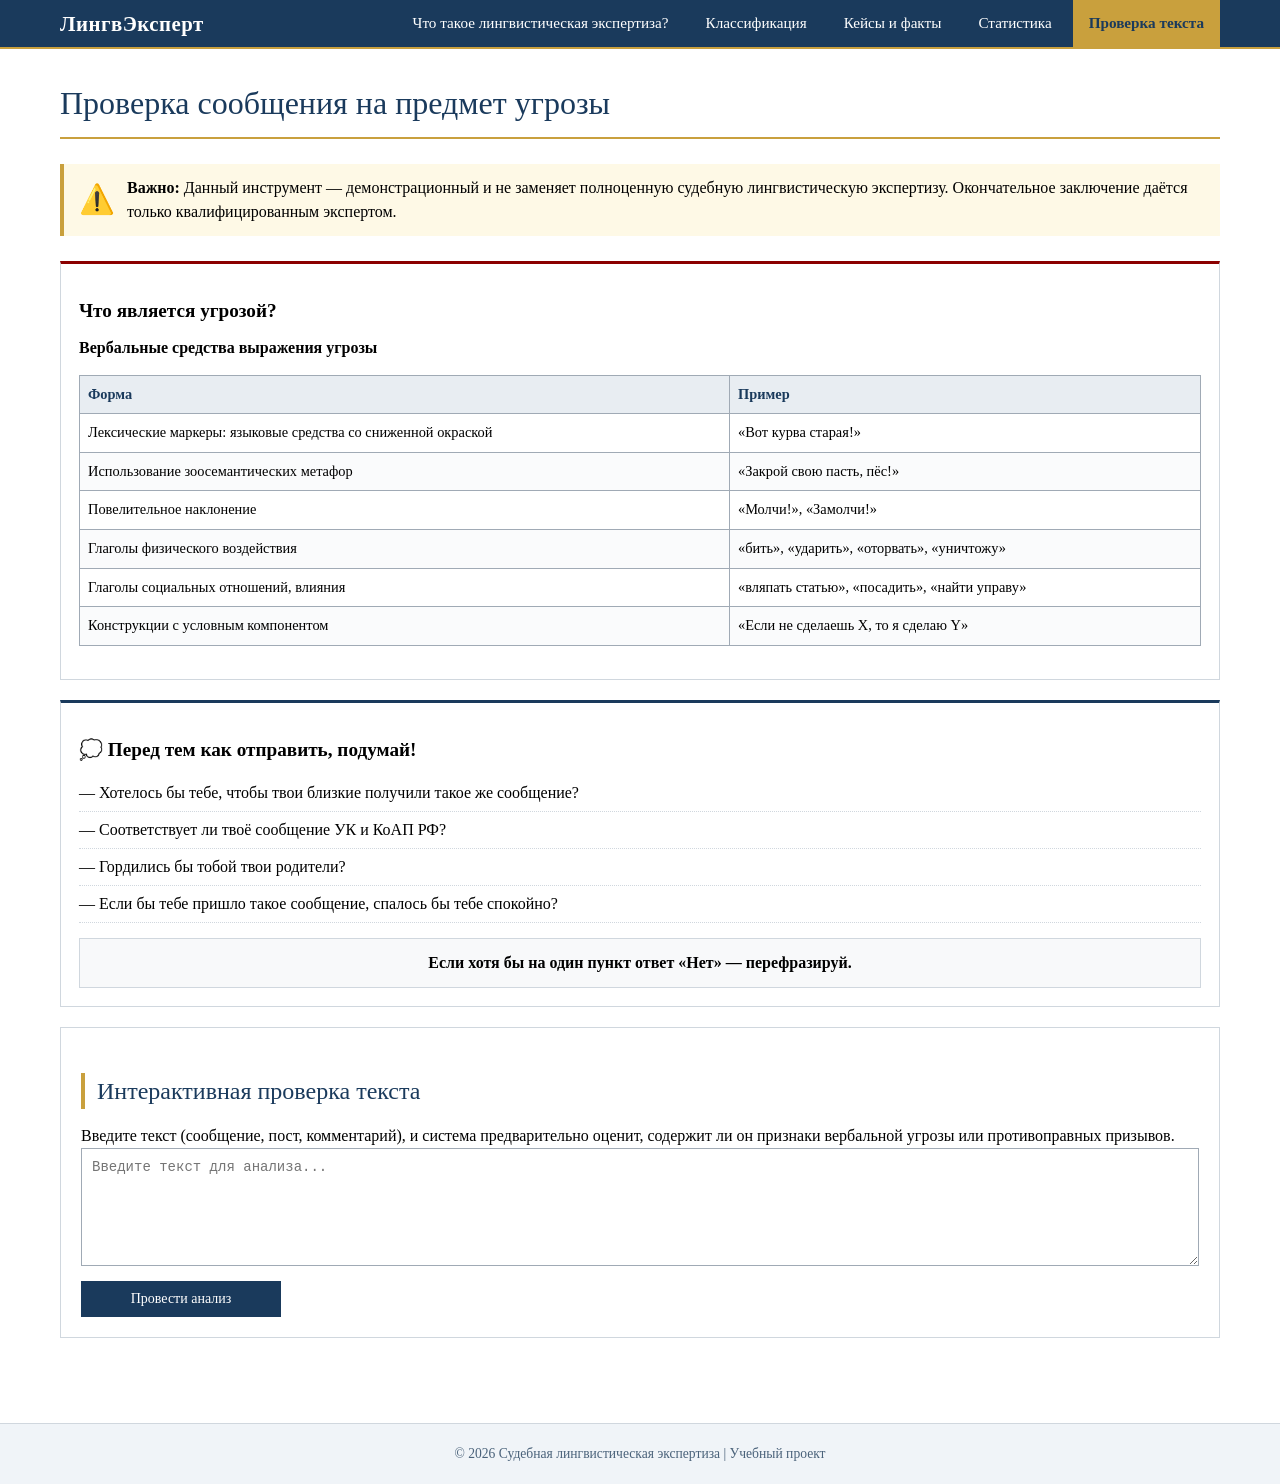
==== analyzer.html @ 52851d40 "Update analyzer.html" ====
<!DOCTYPE html>
<html lang="ru">
<head>
    <meta charset="UTF-8">
    <meta name="viewport" content="width=device-width, initial-scale=1.0">
    <title>Проверка текста на угрозы - ЛингвЭксперт</title>
    <link rel="stylesheet" href="style.css">
</head>
<body>
    <nav>
        <div class="nav-container">
            <div class="logo"> ЛингвЭксперт</div>
            <ul>
                <li><a href="index.html">Что такое лингвистическая экспертиза?</a></li>
                <li><a href="classification.html">Классификация</a></li>
                <li><a href="cases.html">Кейсы и факты</a></li>
                <li><a href="statistics.html">Статистика</a></li>
                <li><a href="analyzer.html" class="active">Проверка текста</a></li>
            </ul>
        </div>
    </nav>

    <main class="container">
        <h1> Проверка сообщения на предмет угрозы</h1>

        <div class="guide-warning">
            <span class="warning-icon">⚠️</span>
            <p><strong>Важно:</strong> Данный инструмент — демонстрационный и не заменяет полноценную судебную лингвистическую экспертизу. Окончательное заключение даётся только квалифицированным экспертом.</p>
        </div>
        
        <div class="guide-category red">
            <h3> Что является угрозой?</h3>
            <h4>Вербальные средства выражения угрозы</h4>
            <table class="guide-table">
                <thead>
                    <tr><th>Форма</th><th>Пример</th></tr>
                </thead>
                <tbody>
                    <tr><td>Лексические маркеры: языковые средства со сниженной окраской</td><td>«Вот курва старая!»</td></tr>
                    <tr><td>Использование зоосемантических метафор</td><td>«Закрой свою пасть, пёс!»</td></tr>
                    <tr><td>Повелительное наклонение</td><td>«Молчи!», «Замолчи!»</td></tr>
                    <tr><td>Глаголы физического воздействия</td><td>«бить», «ударить», «оторвать», «уничтожу»</td></tr>
                    <tr><td>Глаголы социальных отношений, влияния</td><td>«вляпать статью», «посадить», «найти управу»</td></tr>
                    <tr><td>Конструкции с условным компонентом</td><td>«Если не сделаешь Х, то я сделаю Y»</td></tr>
                </tbody>
            </table>
        </div>
        
        <div class="guide-category blue">
            <h3>💭 Перед тем как отправить, подумай!</h3>
            <ul class="checklist">
                <li>— Хотелось бы тебе, чтобы твои близкие получили такое же сообщение?</li>
                <li>— Соответствует ли твоё сообщение УК и КоАП РФ?</li>
                <li>— Гордились бы тобой твои родители?</li>
                <li>— Если бы тебе пришло такое сообщение, спалось бы тебе спокойно?</li>
            </ul>
            <p class="checklist-note"><strong>Если хотя бы на один пункт ответ «Нет» — перефразируй.</strong></p>
        </div>
        
        <section class="analyzer-section">
            <h2> Интерактивная проверка текста</h2>
            <p class="analyzer-desc">Введите текст (сообщение, пост, комментарий), и система предварительно оценит, содержит ли он признаки вербальной угрозы или противоправных призывов.</p>
            
            <div class="analyzer-input">
                <textarea id="userText" rows="6" placeholder="Введите текст для анализа..."></textarea>
                <button id="analyzeBtn"> Провести анализ</button>
            </div>
            
            <div id="analysisResult" class="analysis-result" style="display: none;">
                <h3> Результат предварительного анализа:</h3>
                <div id="resultContent"></div>
            </div>
        </section>
    </main>

    <footer>
        <p>© 2026 Судебная лингвистическая экспертиза | Учебный проект</p>
    </footer>

    <script src="script.js"></script>
    <script>
        const THREAT_MARKERS = {
            direct: ['уничтожу', 'убью', 'зарежу', 'пристрелю', 'взорву', 'подорву', 'растерзаю', 'ликвидирую', 'прикончу', 'задушу', 'забью', 'зарежу', 'прибью'],
            indirect: ['пожалеешь', 'последствия', 'будешь отвечать', 'расплатишься', 'тебе не поздоровится', 'ты ответишь', 'пеняй на себя', 'пожалеешь'],
            violence: ['смерть', 'кровь', 'убийство', 'насилие', 'расправа', 'возмездие', 'агрессия', 'жестокость']
        };
        
        const IMPERATIVE_MARKERS = {
            direct: ['долой', 'вперёд', 'прочь', 'вон', 'хватит', 'требуется', 'следует', 'обязаны', 'должны', 'прекратите', 'перестаньте', 'отойди', 'уйди'],
            forms: ['давай', 'давайте', 'призываю', 'требую', 'приказываю', 'умоляю', 'прошу']
        };
        
        function analyzeText() {
            const text = document.getElementById('userText').value;
            if (!text.trim()) {
                alert('Введите текст для анализа');
                return;
            }
            
            const lowerText = text.toLowerCase();
            
            const foundDirect = THREAT_MARKERS.direct.filter(m => lowerText.includes(m));
            const foundIndirect = THREAT_MARKERS.indirect.filter(m => lowerText.includes(m));
            const foundViolence = THREAT_MARKERS.violence.filter(m => lowerText.includes(m));
            const foundImperatives = IMPERATIVE_MARKERS.direct.filter(m => lowerText.includes(m));
            const foundForms = IMPERATIVE_MARKERS.forms.filter(m => lowerText.includes(m));

            let threatLevel = 0;
            threatLevel += foundDirect.length * 30;
            threatLevel += foundIndirect.length * 15;
            threatLevel += foundViolence.length * 20;
            threatLevel += foundImperatives.length * 25;
            threatLevel += foundForms.length * 15;
            threatLevel = Math.min(threatLevel, 100);
            
            let levelClass = '', levelText = '', conclusion = '';
            if (threatLevel >= 60) {
                levelClass = 'high';
                levelText = 'ВЫСОКИЙ';
                conclusion = 'Текст содержит явные признаки угрозы или призыва. Рекомендуется воздержаться от публикации.';
            } else if (threatLevel >= 30) {
                levelClass = 'medium';
                levelText = 'СРЕДНИЙ';
                conclusion = 'Текст содержит отдельные маркеры, которые могут быть интерпретированы как угроза или призыв в определённом контексте.';
            } else {
                levelClass = 'low';
                levelText = 'НИЗКИЙ';
                conclusion = 'Явных признаков угрозы или призыва не обнаружено.';
            }
            
            document.getElementById('analysisResult').style.display = 'block';
            document.getElementById('resultContent').innerHTML = `
                <div class="threat-meter ${levelClass}">
                    <span class="meter-label">Уровень угрозы: ${levelText}</span>
                    <div class="meter-bar"><div class="meter-fill ${levelClass}" style="width: ${threatLevel}%"></div></div>
                    <span class="meter-value">${threatLevel}%</span>
                </div>
                <div class="details">
                    <h4> Обнаруженные маркеры:</h4>
                    ${foundDirect.length ? `<p><strong>Прямые угрозы:</strong> ${foundDirect.join(', ')}</p>` : ''}
                    ${foundIndirect.length ? `<p><strong>Косвенные угрозы:</strong> ${foundIndirect.join(', ')}</p>` : ''}
                    ${foundViolence.length ? `<p><strong>Лексика насилия:</strong> ${foundViolence.join(', ')}</p>` : ''}
                    ${foundImperatives.length ? `<p><strong>Императивные маркеры:</strong> ${foundImperatives.join(', ')}</p>` : ''}
                    ${foundForms.length ? `<p><strong>Побудительные конструкции:</strong> ${foundForms.join(', ')}</p>` : ''}\
                   
                </div>
                <div class="conclusion ${levelClass}">
                    <strong> Предварительное заключение:</strong> ${conclusion}
                </div>
            `;
        }
        
        document.getElementById('analyzeBtn').addEventListener('click', analyzeText);
        
        document.getElementById('userText').addEventListener('keydown', function(e) {
            if (e.ctrlKey && e.key === 'Enter') {
                analyzeText();
            }
        });
    </script>
</body>
</html>
---- style.css ----
* {
    margin: 0;
    padding: 0;
    box-sizing: border-box;
}

body {
    font-family: 'Times New Roman', 'Georgia', 'Segoe UI', serif;
    background: #ffffff;
    color: #000000;
    line-height: 1.5;
    font-size: 16px;
}

/* ===== МЕНЮ (строгое, как на госсайтах) ===== */
nav {
    background: #1a3a5c;
    padding: 0;
    position: sticky;
    top: 0;
    z-index: 100;
    border-bottom: 2px solid #c9a03d;
}

.nav-container {
    max-width: 1200px;
    margin: 0 auto;
    display: flex;
    justify-content: space-between;
    align-items: center;
    padding: 0 20px;
}

.logo {
    color: #ffffff;
    font-size: 1.3rem;
    font-weight: bold;
    font-family: 'Times New Roman', serif;
    letter-spacing: 0.5px;
}

nav ul {
    list-style: none;
    display: flex;
    gap: 5px;
    margin: 0;
    padding: 0;
}

nav a {
    color: #ffffff;
    text-decoration: none;
    font-size: 0.95rem;
    padding: 12px 16px;
    display: inline-block;
    transition: background 0.2s;
    font-family: 'Segoe UI', 'Times New Roman', serif;
}

nav a:hover {
    background: #0f2b44;
    text-decoration: underline;
}

nav a.active {
    background: #c9a03d;
    color: #1a3a5c;
    font-weight: bold;
}

/* ===== ОСНОВНОЙ КОНТЕЙНЕР ===== */
.container {
    max-width: 1200px;
    margin: 0 auto;
    padding: 30px 20px;
}

/* ===== ЗАГОЛОВКИ ===== */
h1 {
    font-size: 2rem;
    font-weight: normal;
    color: #1a3a5c;
    border-bottom: 2px solid #c9a03d;
    padding-bottom: 10px;
    margin-bottom: 25px;
    font-family: 'Times New Roman', serif;
}

h2 {
    font-size: 1.5rem;
    font-weight: normal;
    color: #1a3a5c;
    border-left: 4px solid #c9a03d;
    padding-left: 12px;
    margin: 25px 0 15px 0;
    font-family: 'Times New Roman', serif;
}

h3 {
    font-size: 1.2rem;
    font-weight: bold;
    color: #000000;
    margin: 15px 0 10px 0;
}

h4 {
    font-size: 1rem;
    font-weight: bold;
    margin: 10px 0 8px 0;
}

/* ===== HERO (упрощённый) ===== */
.hero {
    background: #f0f4f8;
    padding: 30px;
    text-align: center;
    margin-bottom: 30px;
    border: 1px solid #d0d7de;
}

.hero h1 {
    border-bottom: none;
    margin-bottom: 10px;
    font-size: 2.2rem;
}

.subtitle {
    color: #4a627a;
    font-size: 1.1rem;
}

/* ===== КАРТОЧКИ (простые рамки) ===== */
.definition-card, .history-section, .reasons-section, 
.stages-section, .table-section, .chart-section, 
.analyzer-section, .cases-section, .facts-section {
    background: #ffffff;
    padding: 20px;
    margin-bottom: 25px;
    border: 1px solid #d0d7de;
}

.highlight {
    background: #f8f9fa;
    border-left: 4px solid #c9a03d;
    padding: 12px 15px;
    margin-top: 15px;
}

/* ===== СЕТКА ПРИЧИН ===== */
.reasons-grid {
    display: grid;
    grid-template-columns: repeat(auto-fit, minmax(280px, 1fr));
    gap: 12px;
    margin-top: 15px;
}

.reason-card {
    background: #f8f9fa;
    padding: 12px 15px;
    border: 1px solid #e0e4e8;
    font-size: 0.95rem;
}

/* ===== ЭТАПЫ ===== */
.stages-container {
    display: flex;
    flex-direction: column;
    gap: 15px;
    margin-top: 15px;
}

.stage {
    display: flex;
    gap: 15px;
    border: 1px solid #e0e4e8;
    padding: 15px;
}

.stage-num {
    width: 36px;
    height: 36px;
    background: #1a3a5c;
    color: white;
    text-align: center;
    line-height: 36px;
    font-weight: bold;
    flex-shrink: 0;
}

.stage-content {
    flex: 1;
}

.stage-example {
    background: #f8f9fa;
    padding: 8px 12px;
    margin-top: 10px;
    font-size: 0.9rem;
    border-left: 3px solid #c9a03d;
}

/* ===== ИЗОБРАЖЕНИЯ ===== */
.image-section {
    margin-bottom: 25px;
}

.image-grid {
    display: grid;
    grid-template-columns: repeat(auto-fit, minmax(280px, 1fr));
    gap: 20px;
}

.image-card {
    border: 1px solid #d0d7de;
    padding: 8px;
    background: #ffffff;
}

.image-card img {
    width: 100%;
    height: 180px;
    object-fit: cover;
}

.image-card p {
    padding: 10px;
    text-align: center;
    font-size: 0.9rem;
}

/* ===== ТАБЛИЦЫ (обычные, без лишних эффектов) ===== */
table {
    width: 100%;
    border-collapse: collapse;
    margin: 15px 0;
    font-size: 0.9rem;
}

th, td {
    border: 1px solid #a0aab5;
    padding: 8px 10px;
    text-align: left;
    vertical-align: top;
}

th {
    background: #e8edf2;
    font-weight: bold;
    color: #1a3a5c;
}

tr:nth-child(even) {
    background: #fafbfc;
}

/* DataTables стилизация под обычный вид */
.dataTables_wrapper .dataTables_length,
.dataTables_wrapper .dataTables_filter,
.dataTables_wrapper .dataTables_info,
.dataTables_wrapper .dataTables_paginate {
    font-size: 0.85rem;
    margin: 10px 0;
}

/* ===== КЕЙСЫ ===== */
.case-card {
    display: flex;
    gap: 15px;
    border: 1px solid #d0d7de;
    padding: 18px;
    margin-bottom: 15px;
}

.case-icon {
    font-size: 2rem;
    flex-shrink: 0;
}

.case-content h3 {
    margin-top: 0;
    color: #1a3a5c;
}

/* ===== ФАКТЫ ===== */
.facts-grid {
    display: grid;
    grid-template-columns: repeat(auto-fit, minmax(260px, 1fr));
    gap: 12px;
    margin-top: 15px;
}

.fact-card {
    display: flex;
    align-items: center;
    gap: 12px;
    border: 1px solid #e0e4e8;
    padding: 12px;
    background: #ffffff;
}

.fact-number {
    width: 28px;
    height: 28px;
    background: #1a3a5c;
    color: white;
    text-align: center;
    line-height: 28px;
    font-weight: bold;
    flex-shrink: 0;
}

/* ===== АНАЛИЗАТОР ===== */
.analyzer-input {
    display: flex;
    flex-direction: column;
    gap: 15px;
}

.analyzer-input textarea {
    width: 100%;
    padding: 10px;
    border: 1px solid #a0aab5;
    font-family: 'Courier New', monospace;
    font-size: 14px;
    resize: vertical;
}

.analyzer-input button {
    background: #1a3a5c;
    color: white;
    border: none;
    padding: 10px 20px;
    width: 200px;
    font-size: 14px;
    cursor: pointer;
    font-family: 'Times New Roman', serif;
}

.analyzer-input button:hover {
    background: #0f2b44;
}

.analysis-result {
    margin-top: 25px;
    padding: 15px;
    border: 1px solid #d0d7de;
}

.threat-meter {
    text-align: center;
    margin-bottom: 20px;
}

.meter-label {
    font-weight: bold;
    margin-bottom: 8px;
}

.meter-bar {
    height: 24px;
    background: #e0e4e8;
    width: 100%;
    margin: 5px 0;
}

.meter-fill {
    height: 100%;
    width: 0%;
}

.meter-fill.high { background: #8b0000; }
.meter-fill.medium { background: #cd853f; }
.meter-fill.low { background: #2e6b2e; }

.meter-value {
    font-weight: bold;
}

.details {
    margin: 15px 0;
    padding: 12px;
    background: #f8f9fa;
    border: 1px solid #e0e4e8;
}

.details p {
    margin: 5px 0;
}

.conclusion {
    padding: 12px;
    margin-top: 15px;
}

.conclusion.high { background: #fce4e4; border-left: 4px solid #8b0000; }
.conclusion.medium { background: #fef4e8; border-left: 4px solid #cd853f; }
.conclusion.low { background: #e8f0e8; border-left: 4px solid #2e6b2e; }

.analyzer-note {
    margin-top: 15px;
    padding: 12px;
    background: #f8f9fa;
    border: 1px solid #e0e4e8;
    font-size: 0.85rem;
}

/* ===== ПАМЯТКА ===== */
.guide-warning {
    background: #fef9e6;
    border-left: 4px solid #c9a03d;
    padding: 12px 15px;
    display: flex;
    align-items: center;
    gap: 12px;
    margin-bottom: 25px;
}

.warning-icon {
    font-size: 1.8rem;
}

.guide-category {
    border: 1px solid #d0d7de;
    padding: 18px;
    margin-bottom: 20px;
}

.guide-category.red { border-top: 3px solid #8b0000; }
.guide-category.green { border-top: 3px solid #2e6b2e; }
.guide-category.blue { border-top: 3px solid #1a3a5c; }

.guide-table {
    width: 100%;
    border-collapse: collapse;
    margin: 15px 0;
    font-size: 0.9rem;
}

.guide-table th, .guide-table td {
    border: 1px solid #a0aab5;
    padding: 8px;
}

.guide-table th {
    background: #e8edf2;
}

.marker-grid {
    display: flex;
    flex-wrap: wrap;
    gap: 10px;
    margin: 15px 0;
}

.marker-badge {
    padding: 4px 12px;
    font-size: 0.85rem;
    border: 1px solid #a0aab5;
}

.marker-badge.danger { background: #fce4e4; border-color: #8b0000; }
.marker-badge.warning { background: #fef4e8; border-color: #cd853f; }
.marker-badge.caution { background: #fef9e6; border-color: #c9a03d; }

.checklist {
    list-style: none;
    padding: 0;
}

.checklist li {
    padding: 6px 0;
    border-bottom: 1px dotted #d0d7de;
}

.checklist-note {
    margin-top: 15px;
    padding: 12px;
    background: #f8f9fa;
    text-align: center;
    border: 1px solid #d0d7de;
}

/* ===== ПОДВАЛ ===== */
footer {
    background: #f0f4f8;
    text-align: center;
    padding: 20px;
    margin-top: 30px;
    border-top: 1px solid #d0d7de;
    font-size: 0.85rem;
    color: #4a627a;
}

/* ===== АДАПТАЦИЯ ПОД МОБИЛЬНЫЕ ===== */
@media (max-width: 800px) {
    .nav-container {
        flex-direction: column;
        padding: 5px 15px;
    }
    
    nav ul {
        flex-wrap: wrap;
        justify-content: center;
    }
    
    nav a {
        padding: 8px 12px;
        font-size: 0.85rem;
    }
    
    .container {
        padding: 15px;
    }
    
    h1 {
        font-size: 1.6rem;
    }
    
    h2 {
        font-size: 1.3rem;
    }
    
    .stage {
        flex-direction: column;
    }
    
    .case-card {
        flex-direction: column;
    }
    
    .image-grid {
        grid-template-columns: 1fr;
    }
}
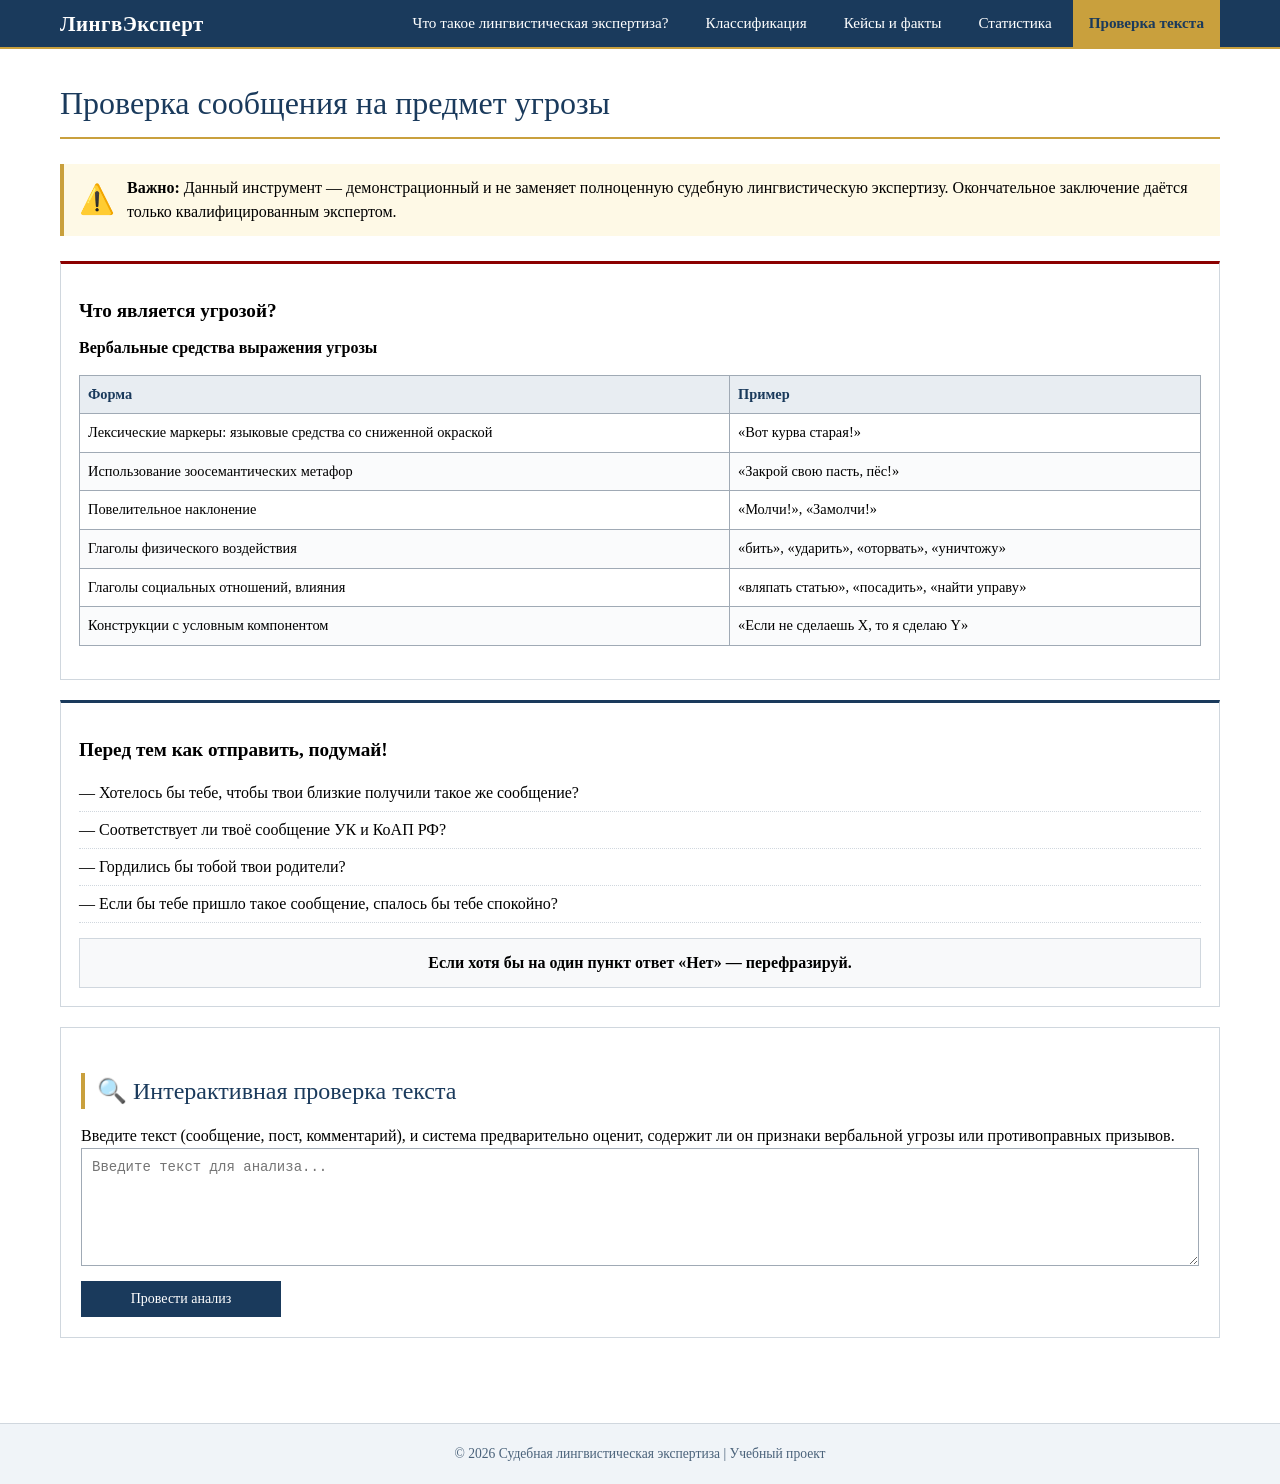
==== commit 32b23b48: "Update analyzer.html" ====
--- a/analyzer.html
+++ b/analyzer.html
@@ -36,18 +36,18 @@
                     <tr><th>Форма</th><th>Пример</th></tr>
                 </thead>
                 <tbody>
-                    <tr><td>Лексические маркеры: языковые средства со сниженной окраской</td><td>«Вот курва старая!»</td></tr>
-                    <tr><td>Использование зоосемантических метафор</td><td>«Закрой свою пасть, пёс!»</td></tr>
-                    <tr><td>Повелительное наклонение</td><td>«Молчи!», «Замолчи!»</td></tr>
-                    <tr><td>Глаголы физического воздействия</td><td>«бить», «ударить», «оторвать», «уничтожу»</td></tr>
-                    <tr><td>Глаголы социальных отношений, влияния</td><td>«вляпать статью», «посадить», «найти управу»</td></tr>
-                    <tr><td>Конструкции с условным компонентом</td><td>«Если не сделаешь Х, то я сделаю Y»</td></tr>
+                    <tr><td>Лексические маркеры: языковые средства со сниженной окраской</th><td>«Вот курва старая!»</th></tr>
+                    <tr><td>Использование зоосемантических метафор</th><td>«Закрой свою пасть, пёс!»</th></tr>
+                    <tr><td>Повелительное наклонение</th><td>«Молчи!», «Замолчи!»</th></tr>
+                    <tr><td>Глаголы физического воздействия</th><td>«бить», «ударить», «оторвать», «уничтожу»</th></tr>
+                    <tr><td>Глаголы социальных отношений, влияния</th><td>«вляпать статью», «посадить», «найти управу»</th></tr>
+                    <tr><td>Конструкции с условным компонентом</th><td>«Если не сделаешь Х, то я сделаю Y»</th></tr>
                 </tbody>
             </table>
         </div>
         
         <div class="guide-category blue">
-            <h3>💭 Перед тем как отправить, подумай!</h3>
+            <h3> Перед тем как отправить, подумай!</h3>
             <ul class="checklist">
                 <li>— Хотелось бы тебе, чтобы твои близкие получили такое же сообщение?</li>
                 <li>— Соответствует ли твоё сообщение УК и КоАП РФ?</li>
@@ -58,7 +58,7 @@
         </div>
         
         <section class="analyzer-section">
-            <h2> Интерактивная проверка текста</h2>
+            <h2>🔍 Интерактивная проверка текста</h2>
             <p class="analyzer-desc">Введите текст (сообщение, пост, комментарий), и система предварительно оценит, содержит ли он признаки вербальной угрозы или противоправных призывов.</p>
             
             <div class="analyzer-input">
@@ -77,86 +77,86 @@
         <p>© 2026 Судебная лингвистическая экспертиза | Учебный проект</p>
     </footer>
 
-    <script src="script.js"></script>
     <script>
-        const THREAT_MARKERS = {
-            direct: ['уничтожу', 'убью', 'зарежу', 'пристрелю', 'взорву', 'подорву', 'растерзаю', 'ликвидирую', 'прикончу', 'задушу', 'забью', 'зарежу', 'прибью'],
-            indirect: ['пожалеешь', 'последствия', 'будешь отвечать', 'расплатишься', 'тебе не поздоровится', 'ты ответишь', 'пеняй на себя', 'пожалеешь'],
-            violence: ['смерть', 'кровь', 'убийство', 'насилие', 'расправа', 'возмездие', 'агрессия', 'жестокость']
+
+        const CONFIG = {
+            markers: [
+                { name: 'Прямые угрозы', weight: 30, list: ['уничтожу', 'убью', 'зарежу', 'пристрелю', 'взорву', 'подорву', 'растерзаю', 'ликвидирую', 'прикончу', 'задушу', 'забью', 'прибью'] },
+                { name: 'Косвенные угрозы', weight: 15, list: ['пожалеешь', 'последствия', 'будешь отвечать', 'расплатишься', 'тебе не поздоровится', 'ты ответишь', 'пеняй на себя'] },
+                { name: 'Лексика насилия', weight: 20, list: ['смерть', 'кровь', 'убийство', 'насилие', 'расправа', 'возмездие', 'агрессия', 'жестокость'] },
+                { name: 'Императивные маркеры', weight: 25, list: ['долой', 'вперёд', 'прочь', 'вон', 'хватит', 'требуется', 'следует', 'обязаны', 'должны', 'прекратите', 'перестаньте', 'отойди', 'уйди'] },
+                { name: 'Побудительные конструкции', weight: 15, list: ['давай', 'давайте', 'призываю', 'требую', 'приказываю', 'умоляю', 'прошу'] }
+            ],
+            highThreat: 60,
+            mediumThreat: 30
         };
         
-        const IMPERATIVE_MARKERS = {
-            direct: ['долой', 'вперёд', 'прочь', 'вон', 'хватит', 'требуется', 'следует', 'обязаны', 'должны', 'прекратите', 'перестаньте', 'отойди', 'уйди'],
-            forms: ['давай', 'давайте', 'призываю', 'требую', 'приказываю', 'умоляю', 'прошу']
-        };
-        
+        function findMarkers(text, markersList) {
+            return markersList.filter(marker => text.includes(marker));
+        }
+
+        function calculateThreatLevel(foundMarkers) {
+            let level = 0;
+            for (let i = 0; i < foundMarkers.length; i++) {
+                level += foundMarkers[i].length * CONFIG.markers[i].weight;
+            }
+            return Math.min(level, 100);
+        }
+
+        function getThreatLevel(score) {
+            if (score >= CONFIG.highThreat) {
+                return { class: 'high', text: 'ВЫСОКИЙ', conclusion: 'Текст содержит явные признаки угрозы или призыва. Рекомендуется воздержаться от публикации.' };
+            } else if (score >= CONFIG.mediumThreat) {
+                return { class: 'medium', text: 'СРЕДНИЙ', conclusion: 'Текст содержит отдельные маркеры, которые могут быть интерпретированы как угроза.' };
+            } else {
+                return { class: 'low', text: 'НИЗКИЙ', conclusion: 'Явных признаков угрозы не обнаружено.' };
+            }
+        }
+
         function analyzeText() {
+
             const text = document.getElementById('userText').value;
+
             if (!text.trim()) {
                 alert('Введите текст для анализа');
                 return;
             }
-            
+
             const lowerText = text.toLowerCase();
-            
-            const foundDirect = THREAT_MARKERS.direct.filter(m => lowerText.includes(m));
-            const foundIndirect = THREAT_MARKERS.indirect.filter(m => lowerText.includes(m));
-            const foundViolence = THREAT_MARKERS.violence.filter(m => lowerText.includes(m));
-            const foundImperatives = IMPERATIVE_MARKERS.direct.filter(m => lowerText.includes(m));
-            const foundForms = IMPERATIVE_MARKERS.forms.filter(m => lowerText.includes(m));
 
-            let threatLevel = 0;
-            threatLevel += foundDirect.length * 30;
-            threatLevel += foundIndirect.length * 15;
-            threatLevel += foundViolence.length * 20;
-            threatLevel += foundImperatives.length * 25;
-            threatLevel += foundForms.length * 15;
-            threatLevel = Math.min(threatLevel, 100);
-            
-            let levelClass = '', levelText = '', conclusion = '';
-            if (threatLevel >= 60) {
-                levelClass = 'high';
-                levelText = 'ВЫСОКИЙ';
-                conclusion = 'Текст содержит явные признаки угрозы или призыва. Рекомендуется воздержаться от публикации.';
-            } else if (threatLevel >= 30) {
-                levelClass = 'medium';
-                levelText = 'СРЕДНИЙ';
-                conclusion = 'Текст содержит отдельные маркеры, которые могут быть интерпретированы как угроза или призыв в определённом контексте.';
-            } else {
-                levelClass = 'low';
-                levelText = 'НИЗКИЙ';
-                conclusion = 'Явных признаков угрозы или призыва не обнаружено.';
-            }
-            
+            const foundMarkers = CONFIG.markers.map(marker => findMarkers(lowerText, marker.list));
+
+            const threatScore = calculateThreatLevel(foundMarkers);
+            const threatInfo = getThreatLevel(threatScore);
+
+            const markersReport = CONFIG.markers.map((marker, index) => {
+                const found = foundMarkers[index];
+                return found.length ? `<p><strong>${marker.name}:</strong> ${found.join(', ')}</p>` : '';
+            }).join('');
+
+            const hasAnyMarkers = CONFIG.markers.some((_, i) => foundMarkers[i].length > 0);
+            const emptyReport = !hasAnyMarkers ? '<p>⚠️ Явных маркеров не обнаружено</p>' : '';
+
             document.getElementById('analysisResult').style.display = 'block';
             document.getElementById('resultContent').innerHTML = `
-                <div class="threat-meter ${levelClass}">
-                    <span class="meter-label">Уровень угрозы: ${levelText}</span>
-                    <div class="meter-bar"><div class="meter-fill ${levelClass}" style="width: ${threatLevel}%"></div></div>
-                    <span class="meter-value">${threatLevel}%</span>
+                <div class="threat-meter ${threatInfo.class}">
+                    <span class="meter-label">Уровень угрозы: ${threatInfo.text}</span>
+                    <div class="meter-bar">
+                        <div class="meter-fill ${threatInfo.class}" style="width: ${threatScore}%"></div>
+                    </div>
+                    <span class="meter-value">${threatScore}%</span>
                 </div>
                 <div class="details">
-                    <h4> Обнаруженные маркеры:</h4>
-                    ${foundDirect.length ? `<p><strong>Прямые угрозы:</strong> ${foundDirect.join(', ')}</p>` : ''}
-                    ${foundIndirect.length ? `<p><strong>Косвенные угрозы:</strong> ${foundIndirect.join(', ')}</p>` : ''}
-                    ${foundViolence.length ? `<p><strong>Лексика насилия:</strong> ${foundViolence.join(', ')}</p>` : ''}
-                    ${foundImperatives.length ? `<p><strong>Императивные маркеры:</strong> ${foundImperatives.join(', ')}</p>` : ''}
-                    ${foundForms.length ? `<p><strong>Побудительные конструкции:</strong> ${foundForms.join(', ')}</p>` : ''}\
-                   
+                    <h4>🔍 Обнаруженные маркеры:</h4>
+                    ${markersReport}
+                    ${emptyReport}
                 </div>
-                <div class="conclusion ${levelClass}">
-                    <strong> Предварительное заключение:</strong> ${conclusion}
+                <div class="conclusion ${threatInfo.class}">
+                    <strong> Заключение:</strong> ${threatInfo.conclusion}
                 </div>
-            `;
-        }
-        
+
         document.getElementById('analyzeBtn').addEventListener('click', analyzeText);
         
-        document.getElementById('userText').addEventListener('keydown', function(e) {
-            if (e.ctrlKey && e.key === 'Enter') {
-                analyzeText();
-            }
-        });
     </script>
 </body>
 </html>
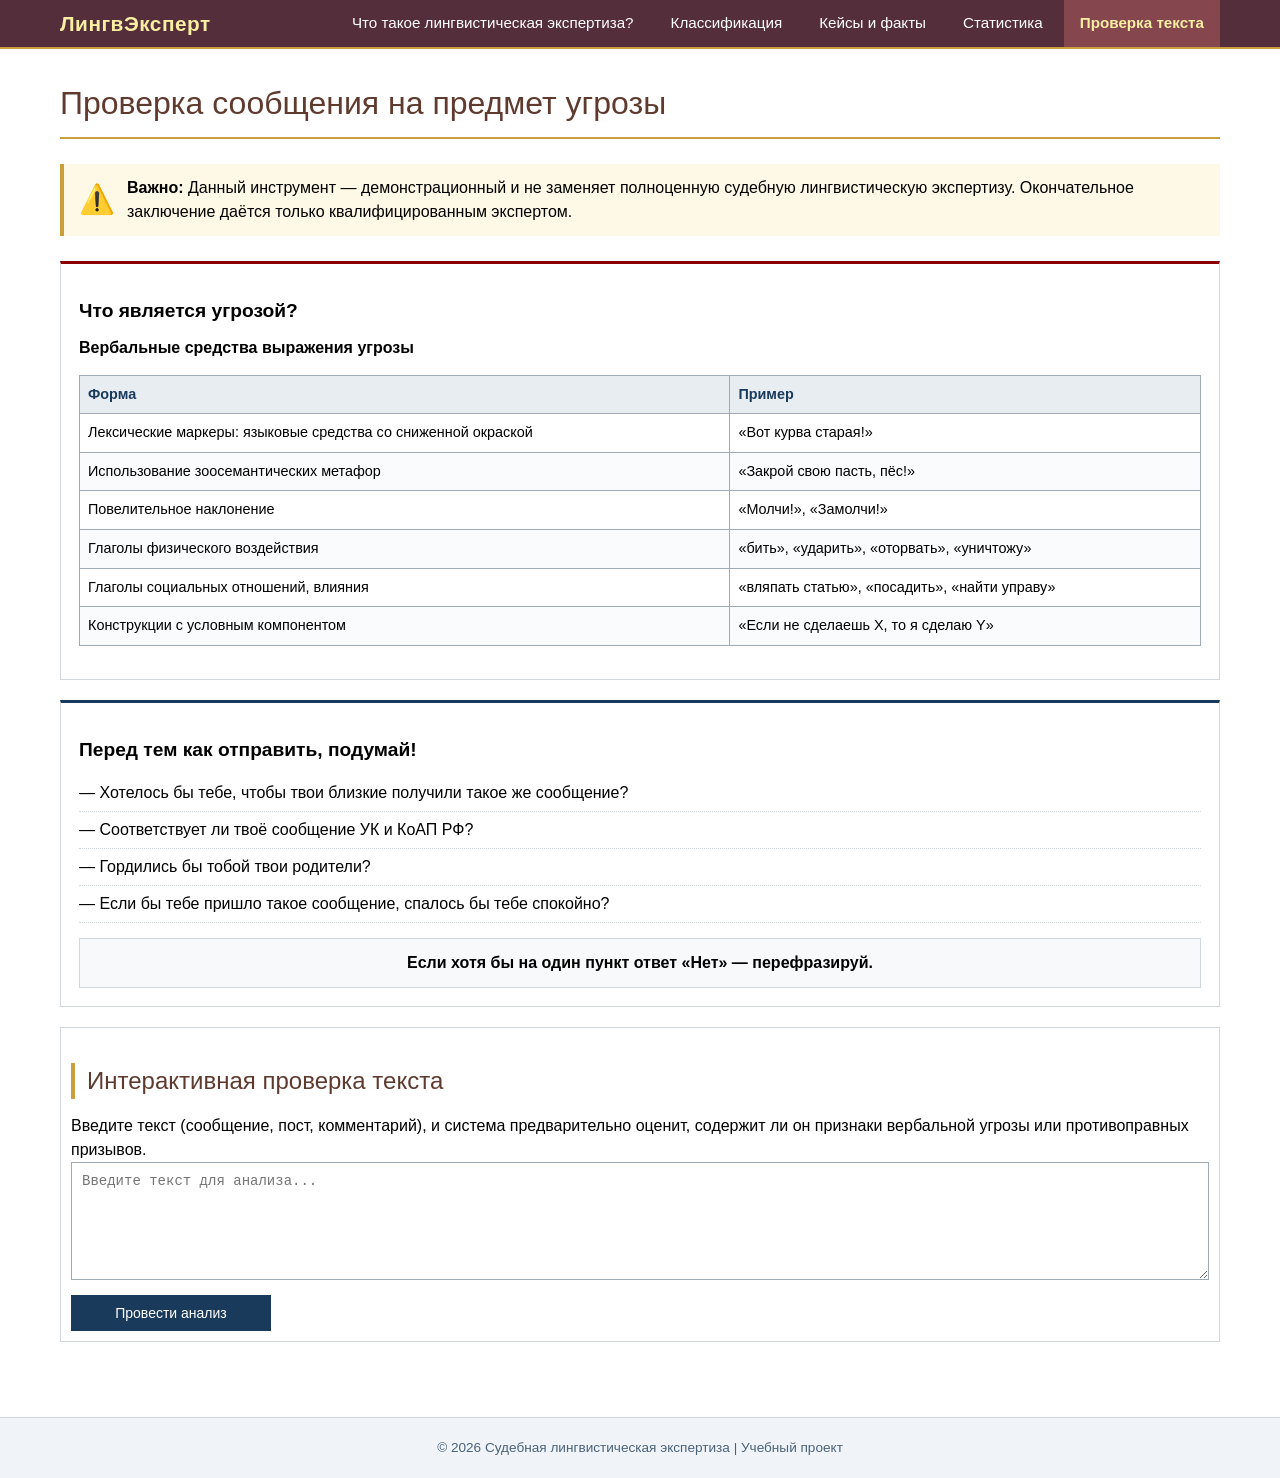
==== commit b66e3aab: "Update analyzer.html" ====
--- a/analyzer.html
+++ b/analyzer.html
@@ -58,7 +58,7 @@
         </div>
         
         <section class="analyzer-section">
-            <h2>🔍 Интерактивная проверка текста</h2>
+            <h2> Интерактивная проверка текста</h2>
             <p class="analyzer-desc">Введите текст (сообщение, пост, комментарий), и система предварительно оценит, содержит ли он признаки вербальной угрозы или противоправных призывов.</p>
             
             <div class="analyzer-input">
@@ -81,11 +81,10 @@
 
         const CONFIG = {
             markers: [
-                { name: 'Прямые угрозы', weight: 30, list: ['уничтожу', 'убью', 'зарежу', 'пристрелю', 'взорву', 'подорву', 'растерзаю', 'ликвидирую', 'прикончу', 'задушу', 'забью', 'прибью'] },
+                { name: 'Прямые угрозы', weight: 30, list: ['уничтожу', 'убью', 'зарежу', 'пристрелю', 'взорву', 'подорву', 'растерзаю', 'ликвидирую', 'прикончу', 'задушу', 'забью', 'прибью', 'прирежу', 'изуродую', 'отрежу', 'изобью'] },
                 { name: 'Косвенные угрозы', weight: 15, list: ['пожалеешь', 'последствия', 'будешь отвечать', 'расплатишься', 'тебе не поздоровится', 'ты ответишь', 'пеняй на себя'] },
                 { name: 'Лексика насилия', weight: 20, list: ['смерть', 'кровь', 'убийство', 'насилие', 'расправа', 'возмездие', 'агрессия', 'жестокость'] },
                 { name: 'Императивные маркеры', weight: 25, list: ['долой', 'вперёд', 'прочь', 'вон', 'хватит', 'требуется', 'следует', 'обязаны', 'должны', 'прекратите', 'перестаньте', 'отойди', 'уйди'] },
-                { name: 'Побудительные конструкции', weight: 15, list: ['давай', 'давайте', 'призываю', 'требую', 'приказываю', 'умоляю', 'прошу'] }
             ],
             highThreat: 60,
             mediumThreat: 30
@@ -147,15 +146,17 @@
                     <span class="meter-value">${threatScore}%</span>
                 </div>
                 <div class="details">
-                    <h4>🔍 Обнаруженные маркеры:</h4>
+                    <h4> Обнаруженные маркеры:</h4>
                     ${markersReport}
                     ${emptyReport}
                 </div>
                 <div class="conclusion ${threatInfo.class}">
                     <strong> Заключение:</strong> ${threatInfo.conclusion}
                 </div>
+                    `;
+        }
 
-        document.getElementById('analyzeBtn').addEventListener('click', analyzeText);
+                  document.getElementById('analyzeBtn').addEventListener('click', analyzeText);
         
     </script>
 </body>
--- a/style.css
+++ b/style.css
@@ -6,16 +6,16 @@
 }
 
 body {
-    font-family: 'Times New Roman', 'Georgia', 'Segoe UI', serif;
+    font-family: "Gill Sans", sans-serif;
     background: #ffffff;
     color: #000000;
     line-height: 1.5;
     font-size: 16px;
 }
 
-/* ===== МЕНЮ (строгое, как на госсайтах) ===== */
+
 nav {
-    background: #1a3a5c;
+    background: #552E3B;
     padding: 0;
     position: sticky;
     top: 0;
@@ -33,10 +33,10 @@
 }
 
 .logo {
-    color: #ffffff;
+    color: #F8EFA3;
     font-size: 1.3rem;
     font-weight: bold;
-    font-family: 'Times New Roman', serif;
+    font-family: Verdana, Geneva, sans-serif;
     letter-spacing: 0.5px;
 }
 
@@ -55,46 +55,46 @@
     padding: 12px 16px;
     display: inline-block;
     transition: background 0.2s;
-    font-family: 'Segoe UI', 'Times New Roman', serif;
+    font-family: Verdana, Geneva, sans-serif;
 }
 
 nav a:hover {
-    background: #0f2b44;
+    background: #5F3B2F;
     text-decoration: underline;
 }
 
 nav a.active {
-    background: #c9a03d;
-    color: #1a3a5c;
-    font-weight: bold;
-}
-
-/* ===== ОСНОВНОЙ КОНТЕЙНЕР ===== */
+    background: #85464E;
+    color: #F8EFA3;
+    font-weight: bold;
+}
+
+/*основа */
 .container {
     max-width: 1200px;
     margin: 0 auto;
     padding: 30px 20px;
 }
 
-/* ===== ЗАГОЛОВКИ ===== */
+/*заголовки*/
 h1 {
     font-size: 2rem;
     font-weight: normal;
-    color: #1a3a5c;
+    color: #5F3B2F;
     border-bottom: 2px solid #c9a03d;
     padding-bottom: 10px;
     margin-bottom: 25px;
-    font-family: 'Times New Roman', serif;
+    font-family: Verdana, Geneva, sans-serif;
 }
 
 h2 {
     font-size: 1.5rem;
     font-weight: normal;
-    color: #1a3a5c;
+    color: #5F3B2F;
     border-left: 4px solid #c9a03d;
     padding-left: 12px;
     margin: 25px 0 15px 0;
-    font-family: 'Times New Roman', serif;
+    font-family: Verdana, Geneva, sans-serif;
 }
 
 h3 {
@@ -130,14 +130,18 @@
     font-size: 1.1rem;
 }
 
-/* ===== КАРТОЧКИ (простые рамки) ===== */
+
 .definition-card, .history-section, .reasons-section, 
 .stages-section, .table-section, .chart-section, 
 .analyzer-section, .cases-section, .facts-section {
     background: #ffffff;
-    padding: 20px;
-    margin-bottom: 25px;
-    border: 1px solid #d0d7de;
+    padding: 10px;
+    margin-bottom: 15px;
+    border: 1px solid #d0d7de;
+}
+
+.stages-section {
+    font-size: 14px;  
 }
 
 .highlight {
@@ -147,7 +151,7 @@
     margin-top: 15px;
 }
 
-/* ===== СЕТКА ПРИЧИН ===== */
+
 .reasons-grid {
     display: grid;
     grid-template-columns: repeat(auto-fit, minmax(280px, 1fr));
@@ -162,7 +166,7 @@
     font-size: 0.95rem;
 }
 
-/* ===== ЭТАПЫ ===== */
+/*этапы*/
 .stages-container {
     display: flex;
     flex-direction: column;
@@ -200,7 +204,7 @@
     border-left: 3px solid #c9a03d;
 }
 
-/* ===== ИЗОБРАЖЕНИЯ ===== */
+/* для картинок*/
 .image-section {
     margin-bottom: 25px;
 }
@@ -229,7 +233,7 @@
     font-size: 0.9rem;
 }
 
-/* ===== ТАБЛИЦЫ (обычные, без лишних эффектов) ===== */
+/* табличк */
 table {
     width: 100%;
     border-collapse: collapse;
@@ -254,7 +258,7 @@
     background: #fafbfc;
 }
 
-/* DataTables стилизация под обычный вид */
+
 .dataTables_wrapper .dataTables_length,
 .dataTables_wrapper .dataTables_filter,
 .dataTables_wrapper .dataTables_info,
@@ -263,7 +267,7 @@
     margin: 10px 0;
 }
 
-/* ===== КЕЙСЫ ===== */
+/*кейсы */
 .case-card {
     display: flex;
     gap: 15px;
@@ -282,7 +286,7 @@
     color: #1a3a5c;
 }
 
-/* ===== ФАКТЫ ===== */
+/* интересные факты*/
 .facts-grid {
     display: grid;
     grid-template-columns: repeat(auto-fit, minmax(260px, 1fr));
@@ -310,7 +314,7 @@
     flex-shrink: 0;
 }
 
-/* ===== АНАЛИЗАТОР ===== */
+/* памятка */
 .analyzer-input {
     display: flex;
     flex-direction: column;
@@ -334,7 +338,7 @@
     width: 200px;
     font-size: 14px;
     cursor: pointer;
-    font-family: 'Times New Roman', serif;
+    font-family: Verdana, Geneva, sans-serif;
 }
 
 .analyzer-input button:hover {
@@ -481,7 +485,7 @@
     border: 1px solid #d0d7de;
 }
 
-/* ===== ПОДВАЛ ===== */
+/*низ */
 footer {
     background: #f0f4f8;
     text-align: center;
@@ -492,45 +496,44 @@
     color: #4a627a;
 }
 
-/* ===== АДАПТАЦИЯ ПОД МОБИЛЬНЫЕ ===== */
-@media (max-width: 800px) {
-    .nav-container {
-        flex-direction: column;
-        padding: 5px 15px;
-    }
-    
-    nav ul {
-        flex-wrap: wrap;
-        justify-content: center;
-    }
-    
-    nav a {
-        padding: 8px 12px;
-        font-size: 0.85rem;
-    }
-    
-    .container {
-        padding: 15px;
-    }
-    
-    h1 {
-        font-size: 1.6rem;
-    }
-    
-    h2 {
-        font-size: 1.3rem;
-    }
-    
-    .stage {
-        flex-direction: column;
-    }
-    
-    .case-card {
-        flex-direction: column;
-    }
-    
-    .image-grid {
-        grid-template-columns: 1fr;
-    }
-}
-
+
+/*кейсы с фотками */
+.case-card {
+    display: flex;
+    gap: 25px;
+    border: 1px solid #d0d7de;
+    padding: 20px;
+    margin-bottom: 25px;
+    background: #ffffff;
+}
+
+.case-image {
+    flex-shrink: 0;
+    width: 280px;
+}
+
+.case-image img {
+    width: 100%;
+    height: auto;
+    border-radius: 4px;
+    border: 1px solid #d0d7de;
+}
+
+.case-content {
+    flex: 1;
+}
+
+.case-content h3 {
+    margin-top: 0;
+    color: #1a3a5c;
+}
+
+.case-content blockquote {
+    margin: 15px 0;
+    padding: 10px 15px;
+    background: #f8f9fa;
+    border-left: 4px solid #c9a03d;
+    font-style: italic;
+}
+
+
